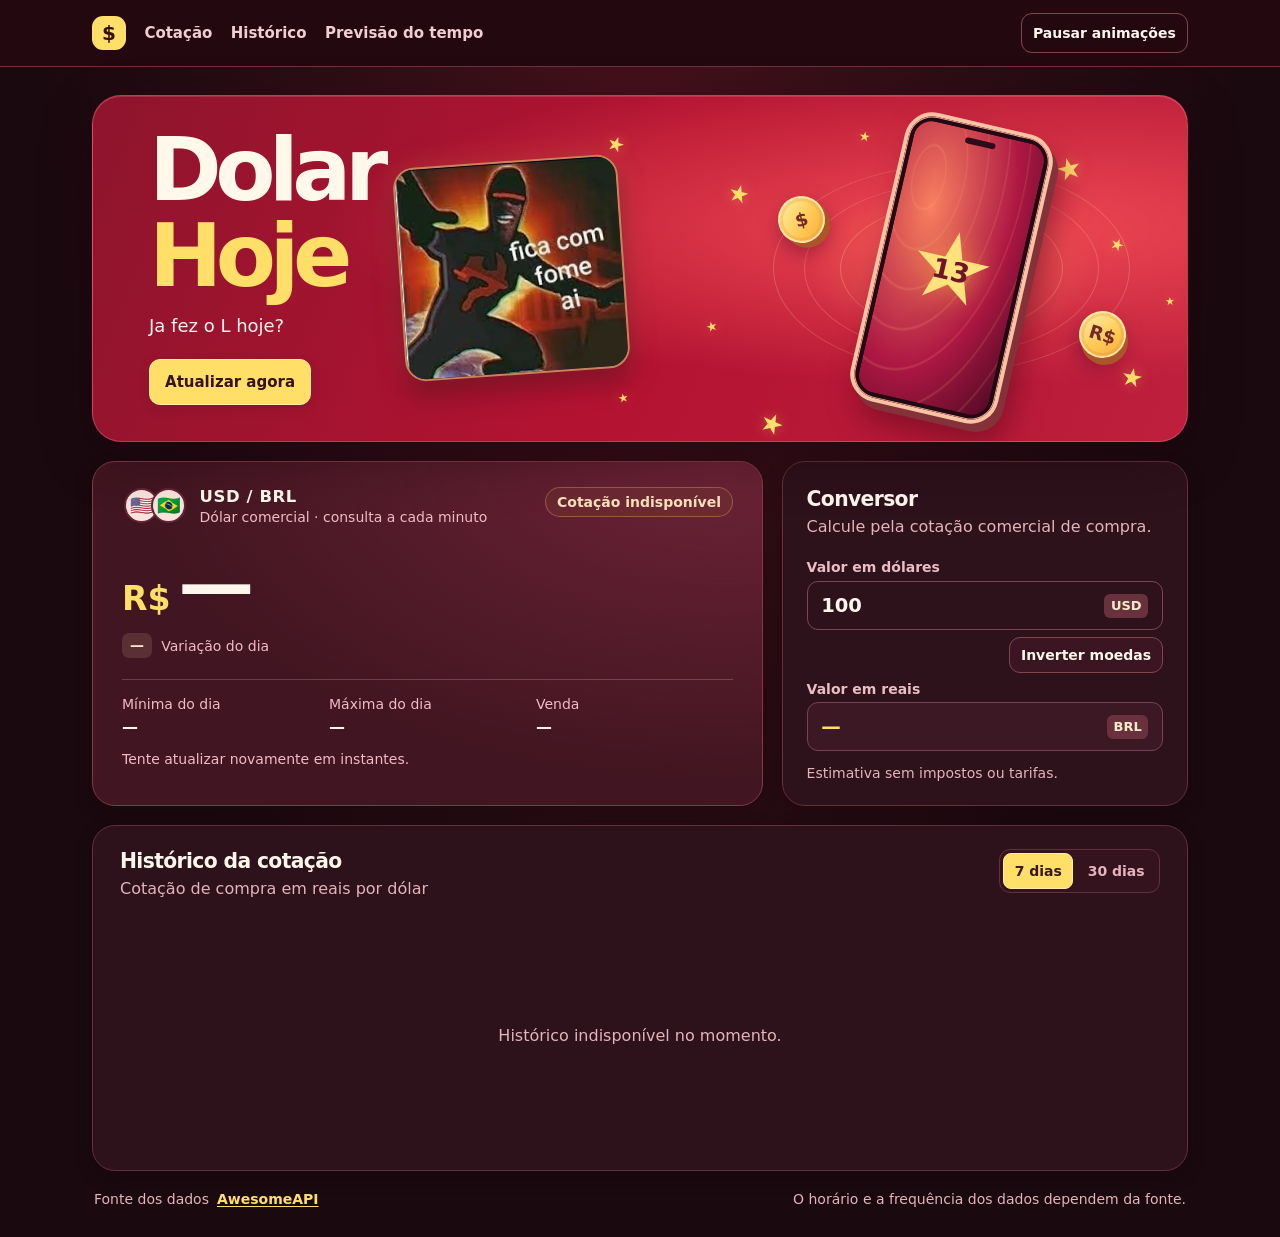
==== index.html @ 826885aa "Encaixa a figurinha no banner da página inicial" ====
<!doctype html>
<html lang="pt-BR">
<head>
  <meta charset="utf-8">
  <meta name="viewport" content="width=device-width, initial-scale=1">
  <meta name="description" content="Acompanhe o dólar comercial em reais, consulte o histórico e converta valores entre USD e BRL.">
  <meta name="theme-color" content="#240810">
  <title>Dolar até o Iphone vir | Cotação USD/BRL</title>
  <link rel="icon" href="./icone.png" type="image/png">
  <link rel="stylesheet" href="./estilo.css?v=foto-banner">
  <style>
    .estrela-celular {
      display: inline-grid;
      place-items: center;
      font-size: clamp(3rem, 7.5vw, 6rem);
      line-height: 1;
      font-weight: 900;
    }
    .estrela-celular::before,
    .estrela-celular strong {
      grid-area: 1 / 1;
    }
    .estrela-celular::before {
      content: "★";
      color: #ffe27b;
      text-shadow: 0 0 30px #ffc63a78;
    }
    .estrela-celular strong {
      font-size: .28em;
      font-weight: inherit;
      color: #711429;
      transform: translateY(.12em);
    }
    @media (max-width: 490px) {
      .estrela-celular { font-size: 2.45rem; }
    }
  </style>
  <script src="./cotacao.js" type="module"></script>
</head>
<body>
  <header class="topo">
    <div class="limite topo-interno">
      <nav class="navegacao" aria-label="Seções do site">
        <a class="marca" href="#inicio" aria-label="Dolar até o Iphone vir, início"><span class="marca-icone" aria-hidden="true">$</span></a>
        <a href="#cotacao">Cotação</a>
        <a href="#historico">Histórico</a>
        <a href="./tempo/">Previsão do tempo</a>
      </nav>
      <button class="botao animacoes" id="animacoes" type="button">Pausar animações</button>
    </div>
  </header>

  <main class="limite" id="inicio">
    <section class="apresentacao" aria-labelledby="titulo-site">
      <div class="estrelas" aria-hidden="true">
        <span style="--x:47%;--y:11%;--s:20px;--a:19deg;--t:.3s">★</span>
        <span style="--x:48%;--y:86%;--s:12px;--a:-11deg;--t:1.2s">★</span>
        <span style="--x:58%;--y:25%;--s:24px;--a:14deg;--t:.8s">★</span>
        <span style="--x:56%;--y:65%;--s:13px;--a:-17deg;--t:.4s">★</span>
        <span style="--x:61%;--y:91%;--s:27px;--a:24deg;--t:1.4s">★</span>
        <span style="--x:70%;--y:10%;--s:13px;--a:9deg;--t:.7s">★</span>
        <span style="--x:73%;--y:81%;--s:17px;--a:-9deg;--t:1s">★</span>
        <span style="--x:82%;--y:78%;--s:11px;--a:21deg;--t:.1s">★</span>
        <span style="--x:88%;--y:17%;--s:29px;--a:-14deg;--t:.5s">★</span>
        <span style="--x:93%;--y:41%;--s:16px;--a:25deg;--t:1.1s">★</span>
        <span style="--x:94%;--y:78%;--s:25px;--a:11deg;--t:.1s">★</span>
        <span style="--x:98%;--y:58%;--s:11px;--a:-3deg;--t:.9s">★</span>
      </div>
      <div class="apresentacao-texto">
        <h1 id="titulo-site">Dolar <span>Hoje</span></h1>
        <p>Ja fez o L hoje?</p>
        <button class="botao atualizar" id="atualizar" type="button"><span id="atualizar-texto">Atualizar agora</span></button>
      </div>
      <figure class="apresentacao-foto">
        <img src="./foto-banner.jpg" width="221" height="228" alt="Figurinha com a frase ‘fica com fome ai’." decoding="async">
      </figure>
      <div class="arte" aria-hidden="true">
        <div class="orbita"></div>
        <div class="celular">
          <div class="tela">
            <div class="estrela-celular"><strong>13</strong></div>
          </div>
        </div>
        <div class="moeda moeda-usd">$</div>
        <div class="moeda moeda-brl">R$</div>
      </div>
    </section>

    <div class="painel">
      <section id="cotacao" class="cotacao cartao" aria-labelledby="cotacao-titulo">
        <div class="cotacao-topo">
          <div class="par">
            <div class="bandeiras" aria-hidden="true"><span>🇺🇸</span><span>🇧🇷</span></div>
            <div>
              <h2 id="cotacao-titulo">USD / BRL</h2>
              <p>Dólar comercial · consulta a cada minuto</p>
            </div>
          </div>
          <span id="estado" class="estado" data-tipo="espera" role="status">Consultando</span>
        </div>
        <div class="cotacao-valor">
          <p class="valor-principal"><span class="moeda-principal">R$</span> <strong id="preco">—</strong></p>
          <p class="movimento"><span class="variacao" id="variacao">—</span><span>Variação do dia</span></p>
        </div>
        <div class="cotacao-rodape">
          <dl class="metricas">
            <div><dt>Mínima do dia</dt><dd id="minima">—</dd></div>
            <div><dt>Máxima do dia</dt><dd id="maxima">—</dd></div>
            <div><dt>Venda</dt><dd id="venda">—</dd></div>
          </dl>
          <p id="horario" class="horario">Aguardando o horário da cotação</p>
        </div>
      </section>

      <section class="conversor cartao" aria-labelledby="conversor-titulo">
        <h2 id="conversor-titulo">Conversor</h2>
        <p class="subtitulo">Calcule pela cotação comercial de compra.</p>
        <div class="campos">
          <div>
            <label for="quantia">Valor em <span id="de-nome">dólares</span></label>
            <div class="campo">
              <input id="quantia" type="text" inputmode="decimal" value="100" maxlength="18" autocomplete="off" aria-describedby="conversor-nota">
              <span class="codigo" aria-hidden="true" id="de-codigo">USD</span>
            </div>
          </div>
          <button type="button" id="inverter" class="botao inverter">Inverter moedas</button>
          <div>
            <label for="convertido">Valor em <span id="para-nome">reais</span></label>
            <div class="campo resultado">
              <output id="convertido" for="quantia">—</output>
              <span class="codigo" aria-hidden="true" id="para-codigo">BRL</span>
            </div>
          </div>
        </div>
        <p class="nota" id="conversor-nota">Estimativa sem impostos ou tarifas.</p>
      </section>
    </div>

    <section id="historico" class="historico cartao" aria-labelledby="historico-titulo">
      <div class="historico-topo">
        <div>
          <h2 id="historico-titulo">Histórico da cotação</h2>
          <p class="subtitulo">Cotação de compra em reais por dólar</p>
        </div>
        <div class="periodos" role="group" aria-label="Período do histórico">
          <button id="periodo-7" type="button" aria-pressed="true">7 dias</button>
          <button id="periodo-30" type="button" aria-pressed="false">30 dias</button>
        </div>
      </div>
      <div id="grafico-area" class="grafico-area">
        <canvas id="grafico" hidden role="img" aria-label="Histórico da cotação de compra"></canvas>
        <p id="grafico-estado" class="grafico-estado" role="status">Carregando histórico…</p>
        <div id="grafico-detalhe" class="grafico-detalhe" aria-hidden="true" hidden>
          <span id="detalhe-data"></span>
          <strong id="detalhe-valor"></strong>
        </div>
      </div>
      <details id="registros" class="registros" hidden>
        <summary>Ver valores por data</summary>
        <table>
          <thead><tr><th scope="col">Data</th><th scope="col">Compra</th></tr></thead>
          <tbody id="registros-lista"></tbody>
        </table>
      </details>
    </section>

    <footer class="rodape">
      <p>Fonte dos dados <a href="https://docs.awesomeapi.com.br/api-de-moedas" target="_blank" rel="noopener noreferrer">AwesomeAPI</a></p>
      <p>O horário e a frequência dos dados dependem da fonte.</p>
    </footer>
  </main>
</body>
</html>
---- estilo.css ----
:root {
  color-scheme: dark;
  --fundo: #1a090f;
  --texto: #fff7ee;
  --muted: #e4b3bd;
  --linha: #63303b;
  --painel: #2d111b;
  --amarelo: #ffdf68;
  --dourado: #ffbf40;
  --raio: 23px;
  font-family: "Trebuchet MS", "Segoe UI", system-ui, sans-serif;
  font-synthesis: none;
}

* { box-sizing: border-box; }
[hidden] { display: none !important; }
body { margin: 0; background: radial-gradient(ellipse at 50% 0%, #45111c 0%, transparent 66%), var(--fundo); color: var(--texto); }
button, input { font: inherit; }
button { cursor: pointer; }
:focus-visible { outline: 3px solid var(--amarelo); outline-offset: 4px; }
p, h1, h2, dl, dd { margin: 0; }
a { color: inherit; }

.limite { width: min(100% - 3.5rem, 1096px); margin-inline: auto; }
.topo { background: #240810; border-bottom: 1px solid #713041; }
.topo-interno { min-height: 66px; display: flex; align-items: center; justify-content: space-between; gap: .8rem; }
.navegacao { display: flex; align-items: center; gap: 1.15rem; }
.navegacao a { text-decoration: none; color: #f1ccd2; font-size: .9375rem; font-weight: 700; }
.navegacao a:hover { color: var(--amarelo); }
.marca { display: grid; place-items: center; }
.marca-icone { display: grid; place-items: center; color: #351016; background: var(--amarelo); border-radius: 11px; width: 34px; height: 34px; font-size: 1.25rem; font-weight: 900; }
.botao { border: 1px solid #814552; color: var(--texto); background: #3b1622; border-radius: 11px; transition: background-color .18s, border-color .18s; }
.botao:hover { background: #572130; border-color: #b65f70; }
.animacoes { min-height: 40px; padding: .35rem .7rem; font-size: .875rem; font-weight: 700; background: transparent; }
@media (prefers-reduced-motion: reduce) { .animacoes { display: none; } }

main { padding-block: 28px 27px; }
.apresentacao { position: relative; isolation: isolate; overflow: hidden; min-height: 310px; display: grid; grid-template-columns: minmax(0, 28fr) minmax(0, 29fr) minmax(0, 43fr); align-items: center; border-radius: 29px; border: 1px solid #ff748666; background: radial-gradient(ellipse at 82% 38%, #f04953 0%, transparent 52%), linear-gradient(111deg, #8e142d 0%, #b31331 49%, #bd1f3d 100%); box-shadow: 0 17px 50px #18030c62, inset 0 1px 0 #ffffff20; margin-bottom: 19px; }
.apresentacao-texto { z-index: 2; padding: 32px 0 36px clamp(23px, 4.4vw, 56px); }
.apresentacao h1 { font-size: clamp(2.55rem, 6.85vw, 5.7rem); font-weight: 900; line-height: .98; letter-spacing: -.075em; color: #fff8eb; text-wrap: balance; }
.apresentacao h1 span { display: block; color: var(--amarelo); }
.apresentacao p { margin: .85rem 0 1.25rem; color: #fff4ef; line-height: 1.4; font-size: clamp(1rem, 1.6vw, 1.125rem); }
.apresentacao-foto {
  position: relative;
  z-index: 2;
  width: min(90%, 225px);
  aspect-ratio: 1.05;
  margin: 0;
  overflow: hidden;
  border: 2px solid #ffcc809e;
  border-radius: 21px;
  background: #651226;
  box-shadow: 0 15px 25px #54071c85, 0 0 28px #ffb45e29;
  transform: rotate(-4deg);
}
.apresentacao-foto img { display: block; width: 100%; height: 100%; object-fit: cover; object-position: center 18%; }
.atualizar { min-height: 46px; min-width: 158px; padding: .57rem .94rem; display: inline-flex; align-items: center; justify-content: center; font-size: .9375rem; font-weight: 800; color: #37111b; background: var(--amarelo); border-color: #ffed9c; box-shadow: 0 4px 10px #75122760; }
.atualizar:hover { color: #37111b; background: #fff0a3; border-color: #fff0a3; }
.atualizar:focus-visible { outline-color: #fff; }
.atualizar[aria-disabled="true"] { cursor: progress; }

.estrelas { position: absolute; inset: 0; z-index: 1; pointer-events: none; }
.estrelas span { position: absolute; top: var(--y); left: var(--x); color: var(--amarelo); font-size: var(--s); line-height: 1; text-shadow: 0 0 14px #ffe37256; transform: rotate(var(--a)); animation: cintilar 2.7s var(--t) ease-in-out infinite; }
.arte { position: relative; z-index: 1; min-height: 245px; align-self: stretch; display: grid; place-items: center; pointer-events: none; }
.orbita { position: absolute; width: min(79%, 295px); aspect-ratio: 1; border-radius: 50%; background: radial-gradient(circle, #ff9c6745 0%, #ff986420 50%, transparent 70%); border: 1px solid #ffb98c48; transform: scaleY(.58) rotate(-23deg); }
.orbita::before, .orbita::after { content: ""; position: absolute; inset: 12%; border: 1px solid #ffd49a49; border-radius: 50%; }
.orbita::after { inset: -11%; border-color: #ffd49a40; }
.celular { position: relative; width: clamp(99px, 13vw, 151px); aspect-ratio: .51; border: 4px solid #fac3a3; padding: 5px; border-radius: 28px; background: #230913; box-shadow: inset 0 0 0 1px #fca08c, 7px 7px 0 #853139, 13px 19px 30px #63061f95; transform: rotate(13deg); animation: flutuar 4.5s ease-in-out infinite; }
.tela { height: 100%; display: grid; place-items: center; position: relative; overflow: hidden; border-radius: 18px; background: repeating-radial-gradient(ellipse at 18% 20%, transparent 0 15px, #ffb67936 16px, transparent 17px 20px), radial-gradient(ellipse at 25% 30%, #f88060, #ad1743 59%, #510a25); }
.tela::before { content: ""; position: absolute; inset: 8px 38% auto; height: 6px; border-radius: 5px; background: #2e0b19; }
.moeda { position: absolute; display: grid; place-items: center; width: 47px; aspect-ratio: 1; border-radius: 50%; background: linear-gradient(135deg, #fff0a7, #ffc853 60%, #f6a83c); border: 2px solid #ffe7a2; box-shadow: inset 0 0 0 3px #dc8d303e, 4px 6px 0 #ab5528, 0 10px 19px #750e3499; color: #762829; font-size: 1.15rem; font-weight: 900; }
.moeda-usd { left: 13%; top: 29%; transform: rotate(-15deg); }
.moeda-brl { right: 13%; bottom: 24%; transform: rotate(17deg); }

@keyframes cintilar {
  0%, 100% { transform: rotate(var(--a)) scale(.83); opacity: .72; }
  50% { transform: rotate(calc(var(--a) + 14deg)) scale(1.16); opacity: 1; }
}
@keyframes flutuar {
  0%, 100% { transform: translateY(3px) rotate(13deg); }
  50% { transform: translateY(-6px) rotate(11deg); }
}
@keyframes atualizar-valor {
  from { color: var(--amarelo); transform: translateY(2px); }
  to { color: inherit; transform: translateY(0); }
}
[data-pausado] .estrelas span, [data-pausado] .celular { animation-play-state: paused; }
@media (prefers-reduced-motion: reduce) {
  .estrelas span, .celular { animation: none; }
  .botao { transition: none; }
}

.painel { display: grid; grid-template-columns: minmax(0, 1.65fr) minmax(0, 1fr); gap: 19px; }
.cartao { border-radius: var(--raio); background: var(--painel); border: 1px solid var(--linha); box-shadow: 0 6px 17px #12040940; min-width: 0; }
.cotacao { background: radial-gradient(ellipse at 94% 0%, #6d2337 0%, transparent 66%), #411521; color: var(--texto); border-color: #823a4b; padding: 25px 29px 21px; }
.cotacao-topo { display: flex; justify-content: space-between; gap: .65rem; align-items: start; }
.par { display: flex; align-items: center; gap: .85rem; }
.par h2 { font-size: 1.03rem; font-weight: 750; letter-spacing: .035em; }
.par p { margin-top: .2rem; color: #f0bbc5; font-size: .875rem; }
.bandeiras { display: flex; align-items: center; padding-left: 2px; }
.bandeiras span { width: 35px; height: 35px; display: grid; place-items: center; border: 2px solid #632436; background: #fbe3dd; border-radius: 50%; font-size: 1.18rem; line-height: 1; }
.bandeiras span + span { margin-left: -8px; }
.estado { font-size: .875rem; font-weight: 650; padding: .39rem .66rem; border: 1px solid #ffffff22; background: #ffe1ba1b; border-radius: 999px; color: #ffead2; text-align: center; }
.estado[data-tipo="recente"] { background: #21675855; color: #b0f5da; border-color: #52cba566; }
.estado[data-tipo="erro"] { background: #874a353c; color: #ffe2bd; border-color: #e6a25e66; }

.cotacao-valor { padding-block: 19px 21px; }
.valor-principal strong.nova-cotacao { animation: atualizar-valor .65s ease-out; }
@media (prefers-reduced-motion: reduce) { .valor-principal strong.nova-cotacao { animation: none; } }
[data-pausado] .valor-principal strong.nova-cotacao { animation: none; }
.valor-principal { display: flex; gap: .48rem; align-items: baseline; font-variant-numeric: tabular-nums; white-space: nowrap; }
.moeda-principal { font-size: clamp(1.46rem, 3.3vw, 2.07rem); font-weight: 660; color: var(--amarelo); }
.valor-principal strong { font-size: clamp(3rem, 7vw, 4.75rem); font-weight: 760; line-height: 1.05; letter-spacing: -.068em; }
.movimento { display: flex; align-items: center; gap: .58rem; padding-top: .61rem; color: #f0bbc5; font-size: .875rem; }
.variacao { font-weight: 720; color: #ffead2; padding: .3rem .5rem; border-radius: 7px; line-height: 1.05; background: #ffe1ba22; font-variant-numeric: tabular-nums; }
.variacao[data-sinal="positivo"] { color: #abf5d8; background: #1f765c55; }
.variacao[data-sinal="negativo"] { color: #ffc4c9; background: #ac4d6655; }
.cotacao-rodape { border-top: 1px solid #ffe5d035; padding-top: 15px; }
.metricas { display: grid; grid-template-columns: 1fr 1fr 1fr; gap: .65rem; }
.metricas dt { font-size: .875rem; color: #f0bbc5; line-height: 1.3; }
.metricas dd { font-weight: 650; margin-top: .24rem; font-variant-numeric: tabular-nums; }
.horario { font-size: .875rem; color: #f0bbc5; margin-top: .9rem; line-height: 1.42; }

.conversor { padding: 25px 24px 21px; display: flex; flex-direction: column; }
.conversor h2, .historico h2 { font-size: 1.27rem; font-weight: 750; letter-spacing: -.031em; }
.subtitulo { margin-top: .32rem; color: var(--muted); line-height: 1.42; }
.campos { display: grid; gap: .45rem; margin-top: 21px; }
.campos label { display: block; color: #ebbdc5; font-size: .875rem; font-weight: 630; margin-bottom: .36rem; }
.campo { border-radius: 11px; border: 1px solid #7b4651; display: flex; align-items: center; min-height: 49px; padding-inline: .85rem; }
.campo:focus-within { outline: 2px solid var(--amarelo); outline-offset: 2px; }
.campo input { border: none; padding: .58rem 0; outline: none; color: var(--texto); background: transparent; }
.campo input, .campo output { flex: 1; min-width: 0; width: 100%; font-weight: 700; font-size: 1.22rem; line-height: 1.2; font-variant-numeric: tabular-nums; }
.campo output { overflow-wrap: anywhere; }
.campo .codigo { color: #ffedc9; background: #69313e; border-radius: 6px; font-size: .8125rem; padding: .27rem .42rem; font-weight: 740; margin-left: .4rem; }
.resultado { background: #3c1824; border-color: #794252; color: var(--amarelo); }
.inverter { display: grid; place-items: center; justify-self: end; min-height: 36px; padding-inline: .68rem; font-size: .875rem; font-weight: 650; }
.nota { font-size: .875rem; color: var(--muted); margin-top: auto; padding-top: 13px; line-height: 1.4; }

.historico { padding: 23px 27px 18px; margin-top: 19px; }
.historico-topo { display: flex; gap: 1rem; justify-content: space-between; align-items: start; flex-wrap: wrap; }
.periodos { display: inline-flex; gap: 3px; padding: 3px; border: 1px solid var(--linha); background: #35131e; border-radius: 11px; }
.periodos button { border: 1px solid transparent; border-radius: 8px; background: transparent; color: var(--muted); font-size: .875rem; font-weight: 650; min-height: 36px; padding: .3rem .65rem; white-space: nowrap; }
.periodos button:hover { color: var(--amarelo); }
.periodos button[aria-pressed="true"] { background: var(--amarelo); color: #3a1721; border-color: #ffeca7; }
.grafico-area { position: relative; height: clamp(185px, 24vw, 233px); margin-top: 18px; }
.grafico-area canvas { display: block; width: 100%; height: 100%; }
.grafico-estado { height: 100%; color: var(--muted); text-align: center; display: grid; place-items: center; }
.grafico-detalhe { position: absolute; pointer-events: none; display: grid; gap: .2rem; top: 0; padding: .45rem .6rem; border-radius: 8px; color: white; background: #190910; font-size: .875rem; white-space: nowrap; }
.registros { margin-top: 6px; color: var(--muted); font-size: .875rem; }
.registros summary { cursor: pointer; width: fit-content; padding-block: .35rem; }
.registros table { border-collapse: collapse; width: 100%; max-width: 24rem; margin-block: .5rem; }
.registros th, .registros td { text-align: left; padding: .46rem .6rem; border-bottom: 1px solid var(--linha); }

.rodape { display: flex; gap: .3rem 1.3rem; justify-content: space-between; flex-wrap: wrap; font-size: .875rem; line-height: 1.5; color: var(--muted); padding: 18px 2px 0; }
.rodape a { color: var(--amarelo); font-weight: 650; margin-left: .22rem; text-underline-offset: .15em; }

@media (max-width: 760px) {
  .limite { width: min(100% - 2rem, 1096px); }
  main { padding-top: 19px; }
  .painel { grid-template-columns: minmax(0, 1fr); gap: 14px; }
  .historico { margin-top: 14px; }
  .apresentacao { grid-template-columns: minmax(0, 1.3fr) minmax(100px, .7fr); min-height: 268px; }
  .apresentacao h1 { font-size: clamp(2.4rem, 8.45vw, 3.94rem); }
  .apresentacao-foto { grid-column: 1 / -1; grid-row: 2; justify-self: center; width: min(56%, 205px); margin-bottom: 24px; }
  .arte { grid-column: 2; grid-row: 1; min-height: 208px; }
  .celular { border-radius: 21px; padding: 4px; }
  .tela { border-radius: 13px; }
  .moeda { width: 35px; font-size: .94rem; }
  .moeda-usd { left: 3%; }
  .moeda-brl { right: 5%; }
}
@media (max-width: 490px) {
  .topo-interno { min-height: 57px; }
  .navegacao { gap: .72rem; }
  .navegacao a { font-size: .875rem; }
  .marca-icone { width: 30px; height: 30px; font-size: 1.1rem; }
  .animacoes { padding-inline: .42rem; font-size: .8125rem; }
  .apresentacao { grid-template-columns: minmax(0, 1fr); min-height: 249px; }
  .apresentacao-texto { padding: 23px 16px; }
  .apresentacao h1 { font-size: clamp(2.27rem, 9vw, 3rem); text-wrap: initial; }
  .apresentacao p { max-width: 13rem; }
  .arte { position: absolute; grid-column: auto; grid-row: auto; width: 30%; min-height: 0; height: clamp(160px, 45vw, 206px); right: 2.5%; top: 1rem; }
  .celular { width: clamp(66px, 17vw, 91px); border-radius: 17px; border-width: 3px; padding: 3px; }
  .tela { border-radius: 10px; }
  .moeda { width: 27px; font-size: .77rem; }
  .moeda-usd { left: -4%; top: 21%; }
  .moeda-brl { right: 0; bottom: 13%; }
  .estrelas span:nth-child(-n+3) { display: none; }
  .cotacao, .conversor, .historico { padding-inline: 15px; }
  .estado { padding-inline: .45rem; }
  .par { gap: .45rem; }
  .bandeiras span { width: 29px; height: 29px; font-size: 1rem; }
}
@media (max-width: 350px) {
  .apresentacao p { max-width: 10.5rem; }
  .moeda-usd { left: -9%; }
  .bandeiras { display: none; }
}

@media (max-width: 625px) {
  .topo-interno { flex-wrap: wrap; padding-block: .5rem; }
  .navegacao { flex-wrap: wrap; gap: .35rem .7rem; }
}
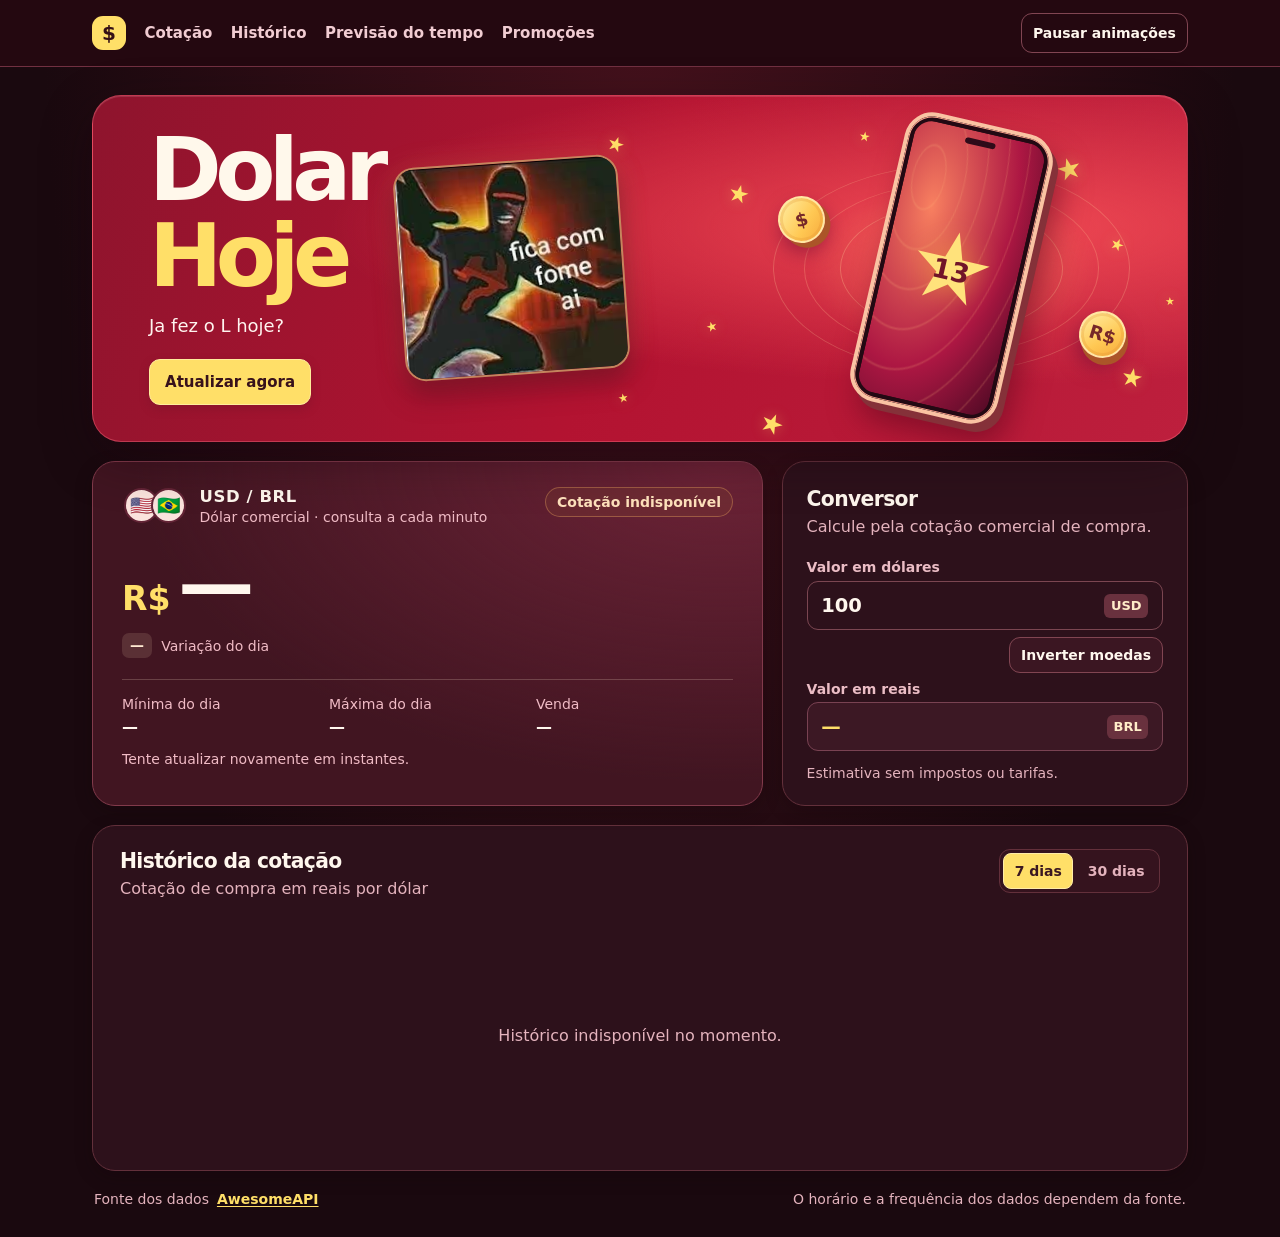
==== commit 546dd89f: "Adiciona vitrine de promoções e catálogos pesquisáveis" ====
--- a/index.html
+++ b/index.html
@@ -7,7 +7,7 @@
   <meta name="theme-color" content="#240810">
   <title>Dolar até o Iphone vir | Cotação USD/BRL</title>
   <link rel="icon" href="./icone.png" type="image/png">
-  <link rel="stylesheet" href="./estilo.css?v=foto-banner">
+  <link rel="stylesheet" href="./estilo.css?v=foto-animada">
   <style>
     .estrela-celular {
       display: inline-grid;
@@ -45,6 +45,7 @@
         <a href="#cotacao">Cotação</a>
         <a href="#historico">Histórico</a>
         <a href="./tempo/">Previsão do tempo</a>
+        <a href="./promocoes/">Promoções</a>
       </nav>
       <button class="botao animacoes" id="animacoes" type="button">Pausar animações</button>
     </div>
--- a/estilo.css
+++ b/estilo.css
@@ -41,6 +41,7 @@
 .apresentacao h1 span { display: block; color: var(--amarelo); }
 .apresentacao p { margin: .85rem 0 1.25rem; color: #fff4ef; line-height: 1.4; font-size: clamp(1rem, 1.6vw, 1.125rem); }
 .apresentacao-foto {
+  --inclinacao: -4deg;
   position: relative;
   z-index: 2;
   width: min(90%, 225px);
@@ -51,7 +52,6 @@
   border-radius: 21px;
   background: #651226;
   box-shadow: 0 15px 25px #54071c85, 0 0 28px #ffb45e29;
-  transform: rotate(-4deg);
 }
 .apresentacao-foto img { display: block; width: 100%; height: 100%; object-fit: cover; object-position: center 18%; }
 .atualizar { min-height: 46px; min-width: 158px; padding: .57rem .94rem; display: inline-flex; align-items: center; justify-content: center; font-size: .9375rem; font-weight: 800; color: #37111b; background: var(--amarelo); border-color: #ffed9c; box-shadow: 0 4px 10px #75122760; }
@@ -65,7 +65,8 @@
 .orbita { position: absolute; width: min(79%, 295px); aspect-ratio: 1; border-radius: 50%; background: radial-gradient(circle, #ff9c6745 0%, #ff986420 50%, transparent 70%); border: 1px solid #ffb98c48; transform: scaleY(.58) rotate(-23deg); }
 .orbita::before, .orbita::after { content: ""; position: absolute; inset: 12%; border: 1px solid #ffd49a49; border-radius: 50%; }
 .orbita::after { inset: -11%; border-color: #ffd49a40; }
-.celular { position: relative; width: clamp(99px, 13vw, 151px); aspect-ratio: .51; border: 4px solid #fac3a3; padding: 5px; border-radius: 28px; background: #230913; box-shadow: inset 0 0 0 1px #fca08c, 7px 7px 0 #853139, 13px 19px 30px #63061f95; transform: rotate(13deg); animation: flutuar 4.5s ease-in-out infinite; }
+.celular { --inclinacao: 13deg; position: relative; width: clamp(99px, 13vw, 151px); aspect-ratio: .51; border: 4px solid #fac3a3; padding: 5px; border-radius: 28px; background: #230913; box-shadow: inset 0 0 0 1px #fca08c, 7px 7px 0 #853139, 13px 19px 30px #63061f95; }
+.apresentacao-foto, .celular { transform: rotate(var(--inclinacao)); animation: flutuar 4.5s ease-in-out infinite; }
 .tela { height: 100%; display: grid; place-items: center; position: relative; overflow: hidden; border-radius: 18px; background: repeating-radial-gradient(ellipse at 18% 20%, transparent 0 15px, #ffb67936 16px, transparent 17px 20px), radial-gradient(ellipse at 25% 30%, #f88060, #ad1743 59%, #510a25); }
 .tela::before { content: ""; position: absolute; inset: 8px 38% auto; height: 6px; border-radius: 5px; background: #2e0b19; }
 .moeda { position: absolute; display: grid; place-items: center; width: 47px; aspect-ratio: 1; border-radius: 50%; background: linear-gradient(135deg, #fff0a7, #ffc853 60%, #f6a83c); border: 2px solid #ffe7a2; box-shadow: inset 0 0 0 3px #dc8d303e, 4px 6px 0 #ab5528, 0 10px 19px #750e3499; color: #762829; font-size: 1.15rem; font-weight: 900; }
@@ -77,16 +78,16 @@
   50% { transform: rotate(calc(var(--a) + 14deg)) scale(1.16); opacity: 1; }
 }
 @keyframes flutuar {
-  0%, 100% { transform: translateY(3px) rotate(13deg); }
-  50% { transform: translateY(-6px) rotate(11deg); }
+  0%, 100% { transform: translateY(3px) rotate(var(--inclinacao)); }
+  50% { transform: translateY(-6px) rotate(calc(var(--inclinacao) - 2deg)); }
 }
 @keyframes atualizar-valor {
   from { color: var(--amarelo); transform: translateY(2px); }
   to { color: inherit; transform: translateY(0); }
 }
-[data-pausado] .estrelas span, [data-pausado] .celular { animation-play-state: paused; }
+[data-pausado] :is(.estrelas span, .apresentacao-foto, .celular) { animation-play-state: paused; }
 @media (prefers-reduced-motion: reduce) {
-  .estrelas span, .celular { animation: none; }
+  .estrelas span, .apresentacao-foto, .celular { animation: none; }
   .botao { transition: none; }
 }
 
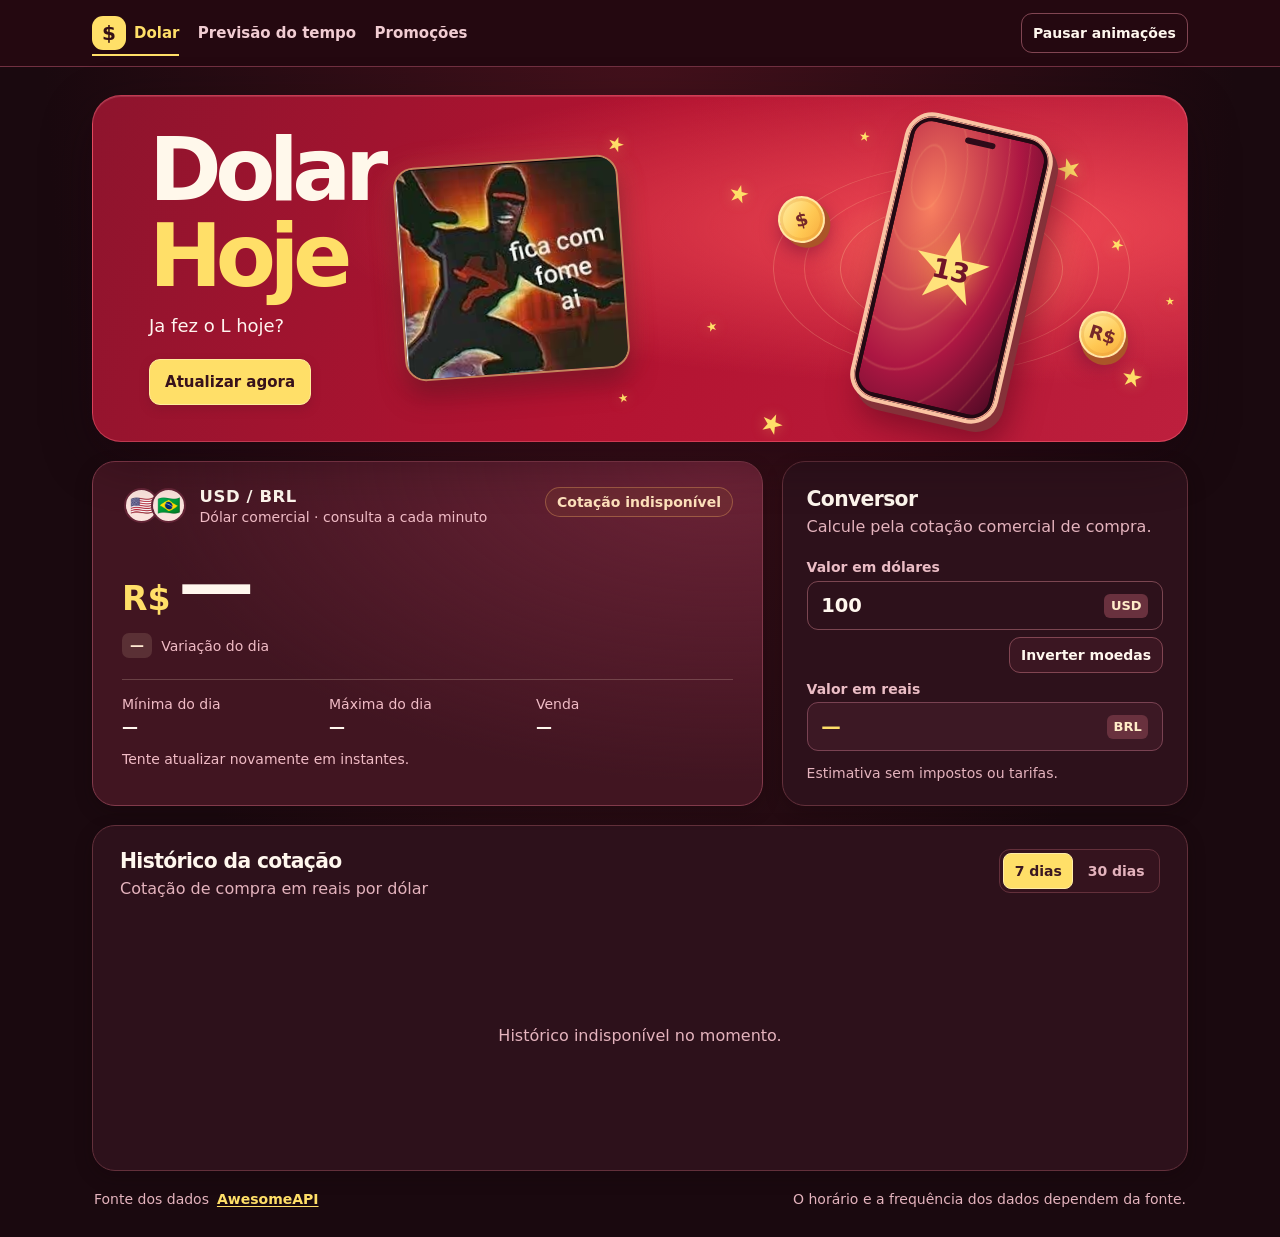
==== commit e4f835cd: "Padroniza o menu principal do site" ====
--- a/index.html
+++ b/index.html
@@ -7,7 +7,7 @@
   <meta name="theme-color" content="#240810">
   <title>Dolar até o Iphone vir | Cotação USD/BRL</title>
   <link rel="icon" href="./icone.png" type="image/png">
-  <link rel="stylesheet" href="./estilo.css?v=foto-animada">
+  <link rel="stylesheet" href="./estilo.css?v=menu">
   <style>
     .estrela-celular {
       display: inline-grid;
@@ -41,9 +41,7 @@
   <header class="topo">
     <div class="limite topo-interno">
       <nav class="navegacao" aria-label="Seções do site">
-        <a class="marca" href="#inicio" aria-label="Dolar até o Iphone vir, início"><span class="marca-icone" aria-hidden="true">$</span></a>
-        <a href="#cotacao">Cotação</a>
-        <a href="#historico">Histórico</a>
+        <a class="link-dolar" href="./" aria-current="page"><span class="marca-icone" aria-hidden="true">$</span>Dolar</a>
         <a href="./tempo/">Previsão do tempo</a>
         <a href="./promocoes/">Promoções</a>
       </nav>
--- a/estilo.css
+++ b/estilo.css
@@ -25,9 +25,10 @@
 .topo { background: #240810; border-bottom: 1px solid #713041; }
 .topo-interno { min-height: 66px; display: flex; align-items: center; justify-content: space-between; gap: .8rem; }
 .navegacao { display: flex; align-items: center; gap: 1.15rem; }
-.navegacao a { text-decoration: none; color: #f1ccd2; font-size: .9375rem; font-weight: 700; }
-.navegacao a:hover { color: var(--amarelo); }
-.marca { display: grid; place-items: center; }
+.navegacao a { padding-block: .4rem; text-decoration: none; color: #f1ccd2; font-size: .9375rem; font-weight: 700; }
+.navegacao a:hover, .navegacao [aria-current="page"] { color: var(--amarelo); }
+.navegacao [aria-current="page"] { box-shadow: inset 0 -2px var(--amarelo); }
+.navegacao .link-dolar { display: inline-flex; align-items: center; gap: .5rem; }
 .marca-icone { display: grid; place-items: center; color: #351016; background: var(--amarelo); border-radius: 11px; width: 34px; height: 34px; font-size: 1.25rem; font-weight: 900; }
 .botao { border: 1px solid #814552; color: var(--texto); background: #3b1622; border-radius: 11px; transition: background-color .18s, border-color .18s; }
 .botao:hover { background: #572130; border-color: #b65f70; }
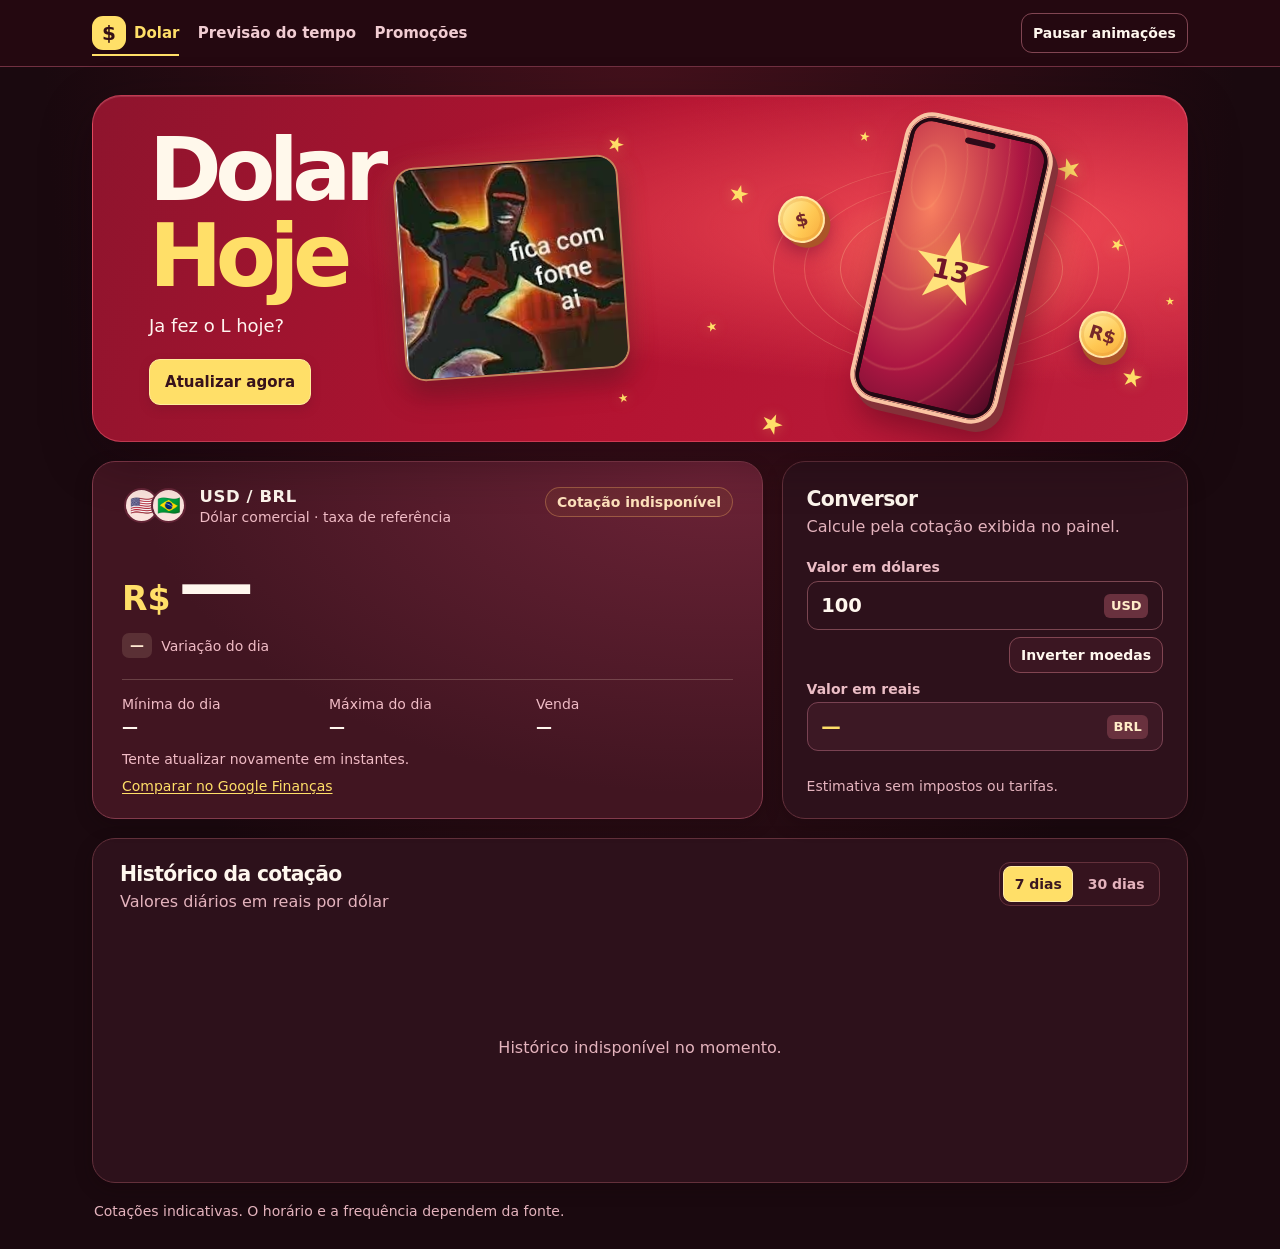
==== commit 22fed18c: "Atualiza cotação do dólar em tempo real" ====
--- a/index.html
+++ b/index.html
@@ -7,7 +7,7 @@
   <meta name="theme-color" content="#240810">
   <title>Dolar até o Iphone vir | Cotação USD/BRL</title>
   <link rel="icon" href="./icone.png" type="image/png">
-  <link rel="stylesheet" href="./estilo.css?v=menu">
+  <link rel="stylesheet" href="./estilo.css?v=cotacao">
   <style>
     .estrela-celular {
       display: inline-grid;
@@ -35,7 +35,8 @@
       .estrela-celular { font-size: 2.45rem; }
     }
   </style>
-  <script src="./cotacao.js" type="module"></script>
+  <script src="./vendor/signalr/signalr-8.0.29.min.js" defer></script>
+  <script src="./cotacao.js?v=biquote" type="module"></script>
 </head>
 <body>
   <header class="topo">
@@ -92,7 +93,7 @@
             <div class="bandeiras" aria-hidden="true"><span>🇺🇸</span><span>🇧🇷</span></div>
             <div>
               <h2 id="cotacao-titulo">USD / BRL</h2>
-              <p>Dólar comercial · consulta a cada minuto</p>
+              <p id="tipo-cotacao">Dólar comercial · taxa de referência</p>
             </div>
           </div>
           <span id="estado" class="estado" data-tipo="espera" role="status">Consultando</span>
@@ -108,12 +109,16 @@
             <div><dt>Venda</dt><dd id="venda">—</dd></div>
           </dl>
           <p id="horario" class="horario">Aguardando o horário da cotação</p>
+          <p class="fontes-cotacao">
+            <span id="info-fonte-cotacao" hidden>Fonte <a id="fonte-cotacao" target="_blank" rel="noopener noreferrer"></a></span>
+            <a href="https://www.google.com/finance/quote/USD-BRL?hl=pt-BR" target="_blank" rel="noopener noreferrer">Comparar no Google Finanças</a>
+          </p>
         </div>
       </section>
 
       <section class="conversor cartao" aria-labelledby="conversor-titulo">
         <h2 id="conversor-titulo">Conversor</h2>
-        <p class="subtitulo">Calcule pela cotação comercial de compra.</p>
+        <p class="subtitulo">Calcule pela cotação exibida no painel.</p>
         <div class="campos">
           <div>
             <label for="quantia">Valor em <span id="de-nome">dólares</span></label>
@@ -139,7 +144,7 @@
       <div class="historico-topo">
         <div>
           <h2 id="historico-titulo">Histórico da cotação</h2>
-          <p class="subtitulo">Cotação de compra em reais por dólar</p>
+          <p id="historico-subtitulo" class="subtitulo">Valores diários em reais por dólar</p>
         </div>
         <div class="periodos" role="group" aria-label="Período do histórico">
           <button id="periodo-7" type="button" aria-pressed="true">7 dias</button>
@@ -147,7 +152,7 @@
         </div>
       </div>
       <div id="grafico-area" class="grafico-area">
-        <canvas id="grafico" hidden role="img" aria-label="Histórico da cotação de compra"></canvas>
+        <canvas id="grafico" hidden role="img" aria-label="Histórico da cotação do dólar"></canvas>
         <p id="grafico-estado" class="grafico-estado" role="status">Carregando histórico…</p>
         <div id="grafico-detalhe" class="grafico-detalhe" aria-hidden="true" hidden>
           <span id="detalhe-data"></span>
@@ -157,15 +162,14 @@
       <details id="registros" class="registros" hidden>
         <summary>Ver valores por data</summary>
         <table>
-          <thead><tr><th scope="col">Data</th><th scope="col">Compra</th></tr></thead>
+          <thead><tr><th scope="col">Data</th><th id="historico-valor" scope="col">Cotação</th></tr></thead>
           <tbody id="registros-lista"></tbody>
         </table>
       </details>
     </section>
 
     <footer class="rodape">
-      <p>Fonte dos dados <a href="https://docs.awesomeapi.com.br/api-de-moedas" target="_blank" rel="noopener noreferrer">AwesomeAPI</a></p>
-      <p>O horário e a frequência dos dados dependem da fonte.</p>
+      <p>Cotações indicativas. O horário e a frequência dependem da fonte.</p>
     </footer>
   </main>
 </body>
--- a/estilo.css
+++ b/estilo.css
@@ -122,6 +122,8 @@
 .metricas dt { font-size: .875rem; color: #f0bbc5; line-height: 1.3; }
 .metricas dd { font-weight: 650; margin-top: .24rem; font-variant-numeric: tabular-nums; }
 .horario { font-size: .875rem; color: #f0bbc5; margin-top: .9rem; line-height: 1.42; }
+.fontes-cotacao { display: flex; flex-wrap: wrap; gap: .25rem 1rem; margin-top: .35rem; color: #f0bbc5; font-size: .875rem; line-height: 1.5; }
+.fontes-cotacao a { color: var(--amarelo); text-underline-offset: .16em; }
 
 .conversor { padding: 25px 24px 21px; display: flex; flex-direction: column; }
 .conversor h2, .historico h2 { font-size: 1.27rem; font-weight: 750; letter-spacing: -.031em; }
@@ -154,7 +156,6 @@
 .registros th, .registros td { text-align: left; padding: .46rem .6rem; border-bottom: 1px solid var(--linha); }
 
 .rodape { display: flex; gap: .3rem 1.3rem; justify-content: space-between; flex-wrap: wrap; font-size: .875rem; line-height: 1.5; color: var(--muted); padding: 18px 2px 0; }
-.rodape a { color: var(--amarelo); font-weight: 650; margin-left: .22rem; text-underline-offset: .15em; }
 
 @media (max-width: 760px) {
   .limite { width: min(100% - 2rem, 1096px); }
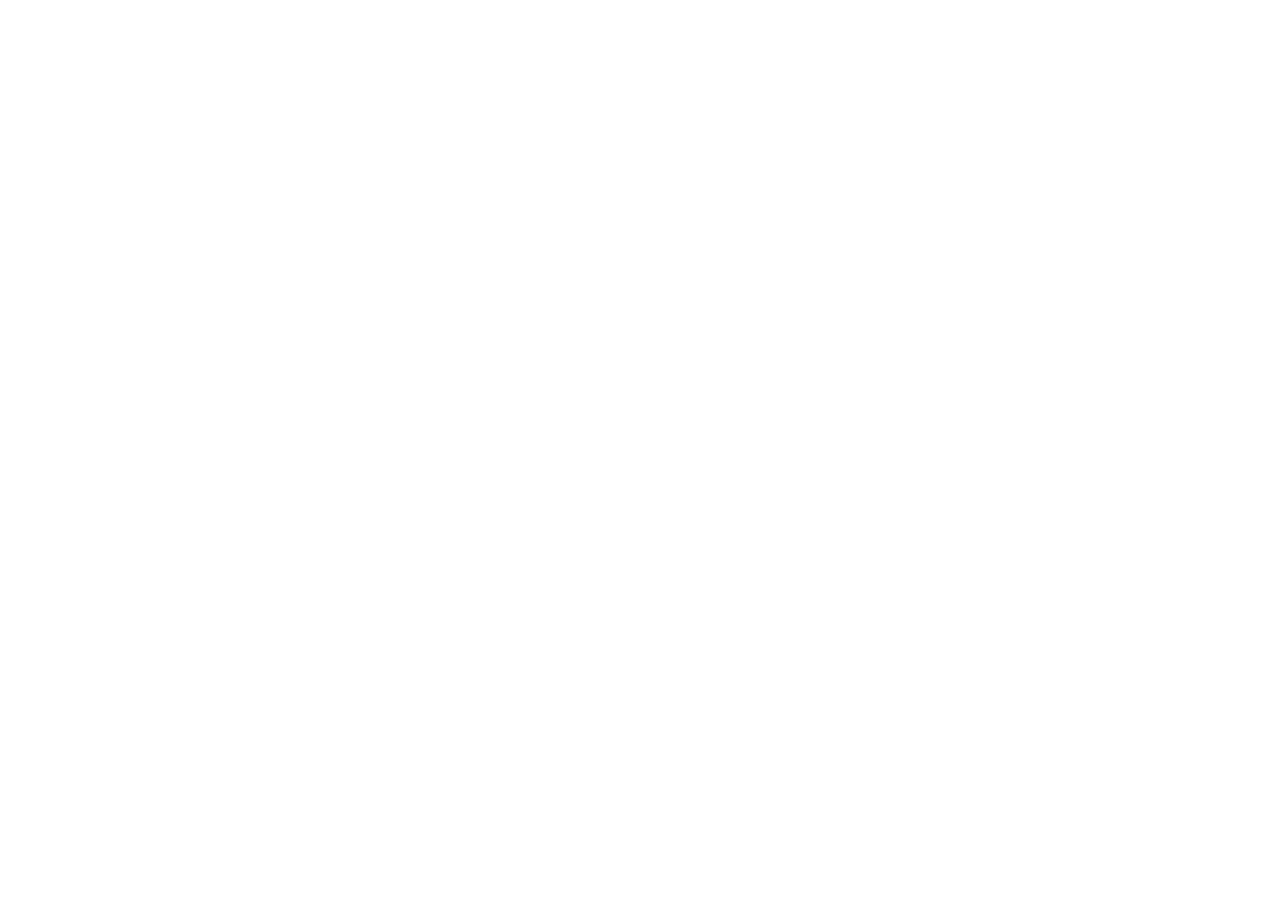
==== commit ceddc9df: "Encaminha o endereço público para o site com login" ====
--- a/index.html
+++ b/index.html
@@ -3,174 +3,19 @@
 <head>
   <meta charset="utf-8">
   <meta name="viewport" content="width=device-width, initial-scale=1">
-  <meta name="description" content="Acompanhe o dólar comercial em reais, consulte o histórico e converta valores entre USD e BRL.">
-  <meta name="theme-color" content="#240810">
-  <title>Dolar até o Iphone vir | Cotação USD/BRL</title>
-  <link rel="icon" href="./icone.png" type="image/png">
-  <link rel="stylesheet" href="./estilo.css?v=cotacao">
+  <meta http-equiv="refresh" content="0;url=https://dolar-agora-cotacao-h5rlg.foldedmeringue8.chatgpt.site/">
+  <title>Dolar Hoje | Acesso</title>
   <style>
-    .estrela-celular {
-      display: inline-grid;
-      place-items: center;
-      font-size: clamp(3rem, 7.5vw, 6rem);
-      line-height: 1;
-      font-weight: 900;
-    }
-    .estrela-celular::before,
-    .estrela-celular strong {
-      grid-area: 1 / 1;
-    }
-    .estrela-celular::before {
-      content: "★";
-      color: #ffe27b;
-      text-shadow: 0 0 30px #ffc63a78;
-    }
-    .estrela-celular strong {
-      font-size: .28em;
-      font-weight: inherit;
-      color: #711429;
-      transform: translateY(.12em);
-    }
-    @media (max-width: 490px) {
-      .estrela-celular { font-size: 2.45rem; }
-    }
+    body { display: grid; min-height: 100dvh; margin: 0; place-items: center; background: #2a0d17; color: #fff7ee; font: 1rem/1.5 system-ui, sans-serif; }
+    main { width: min(100% - 2rem, 28rem); }
+    a { display: inline-block; padding: .65rem 1rem; border-radius: .6rem; color: #2a0d17; background: #ffdf68; font-weight: 700; }
   </style>
-  <script src="./vendor/signalr/signalr-8.0.29.min.js" defer></script>
-  <script src="./cotacao.js?v=biquote" type="module"></script>
 </head>
 <body>
-  <header class="topo">
-    <div class="limite topo-interno">
-      <nav class="navegacao" aria-label="Seções do site">
-        <a class="link-dolar" href="./" aria-current="page"><span class="marca-icone" aria-hidden="true">$</span>Dolar</a>
-        <a href="./tempo/">Previsão do tempo</a>
-        <a href="./promocoes/">Promoções</a>
-      </nav>
-      <button class="botao animacoes" id="animacoes" type="button">Pausar animações</button>
-    </div>
-  </header>
-
-  <main class="limite" id="inicio">
-    <section class="apresentacao" aria-labelledby="titulo-site">
-      <div class="estrelas" aria-hidden="true">
-        <span style="--x:47%;--y:11%;--s:20px;--a:19deg;--t:.3s">★</span>
-        <span style="--x:48%;--y:86%;--s:12px;--a:-11deg;--t:1.2s">★</span>
-        <span style="--x:58%;--y:25%;--s:24px;--a:14deg;--t:.8s">★</span>
-        <span style="--x:56%;--y:65%;--s:13px;--a:-17deg;--t:.4s">★</span>
-        <span style="--x:61%;--y:91%;--s:27px;--a:24deg;--t:1.4s">★</span>
-        <span style="--x:70%;--y:10%;--s:13px;--a:9deg;--t:.7s">★</span>
-        <span style="--x:73%;--y:81%;--s:17px;--a:-9deg;--t:1s">★</span>
-        <span style="--x:82%;--y:78%;--s:11px;--a:21deg;--t:.1s">★</span>
-        <span style="--x:88%;--y:17%;--s:29px;--a:-14deg;--t:.5s">★</span>
-        <span style="--x:93%;--y:41%;--s:16px;--a:25deg;--t:1.1s">★</span>
-        <span style="--x:94%;--y:78%;--s:25px;--a:11deg;--t:.1s">★</span>
-        <span style="--x:98%;--y:58%;--s:11px;--a:-3deg;--t:.9s">★</span>
-      </div>
-      <div class="apresentacao-texto">
-        <h1 id="titulo-site">Dolar <span>Hoje</span></h1>
-        <p>Ja fez o L hoje?</p>
-        <button class="botao atualizar" id="atualizar" type="button"><span id="atualizar-texto">Atualizar agora</span></button>
-      </div>
-      <figure class="apresentacao-foto">
-        <img src="./foto-banner.jpg" width="221" height="228" alt="Figurinha com a frase ‘fica com fome ai’." decoding="async">
-      </figure>
-      <div class="arte" aria-hidden="true">
-        <div class="orbita"></div>
-        <div class="celular">
-          <div class="tela">
-            <div class="estrela-celular"><strong>13</strong></div>
-          </div>
-        </div>
-        <div class="moeda moeda-usd">$</div>
-        <div class="moeda moeda-brl">R$</div>
-      </div>
-    </section>
-
-    <div class="painel">
-      <section id="cotacao" class="cotacao cartao" aria-labelledby="cotacao-titulo">
-        <div class="cotacao-topo">
-          <div class="par">
-            <div class="bandeiras" aria-hidden="true"><span>🇺🇸</span><span>🇧🇷</span></div>
-            <div>
-              <h2 id="cotacao-titulo">USD / BRL</h2>
-              <p id="tipo-cotacao">Dólar comercial · taxa de referência</p>
-            </div>
-          </div>
-          <span id="estado" class="estado" data-tipo="espera" role="status">Consultando</span>
-        </div>
-        <div class="cotacao-valor">
-          <p class="valor-principal"><span class="moeda-principal">R$</span> <strong id="preco">—</strong></p>
-          <p class="movimento"><span class="variacao" id="variacao">—</span><span>Variação do dia</span></p>
-        </div>
-        <div class="cotacao-rodape">
-          <dl class="metricas">
-            <div><dt>Mínima do dia</dt><dd id="minima">—</dd></div>
-            <div><dt>Máxima do dia</dt><dd id="maxima">—</dd></div>
-            <div><dt>Venda</dt><dd id="venda">—</dd></div>
-          </dl>
-          <p id="horario" class="horario">Aguardando o horário da cotação</p>
-          <p class="fontes-cotacao">
-            <span id="info-fonte-cotacao" hidden>Fonte <a id="fonte-cotacao" target="_blank" rel="noopener noreferrer"></a></span>
-            <a href="https://www.google.com/finance/quote/USD-BRL?hl=pt-BR" target="_blank" rel="noopener noreferrer">Comparar no Google Finanças</a>
-          </p>
-        </div>
-      </section>
-
-      <section class="conversor cartao" aria-labelledby="conversor-titulo">
-        <h2 id="conversor-titulo">Conversor</h2>
-        <p class="subtitulo">Calcule pela cotação exibida no painel.</p>
-        <div class="campos">
-          <div>
-            <label for="quantia">Valor em <span id="de-nome">dólares</span></label>
-            <div class="campo">
-              <input id="quantia" type="text" inputmode="decimal" value="100" maxlength="18" autocomplete="off" aria-describedby="conversor-nota">
-              <span class="codigo" aria-hidden="true" id="de-codigo">USD</span>
-            </div>
-          </div>
-          <button type="button" id="inverter" class="botao inverter">Inverter moedas</button>
-          <div>
-            <label for="convertido">Valor em <span id="para-nome">reais</span></label>
-            <div class="campo resultado">
-              <output id="convertido" for="quantia">—</output>
-              <span class="codigo" aria-hidden="true" id="para-codigo">BRL</span>
-            </div>
-          </div>
-        </div>
-        <p class="nota" id="conversor-nota">Estimativa sem impostos ou tarifas.</p>
-      </section>
-    </div>
-
-    <section id="historico" class="historico cartao" aria-labelledby="historico-titulo">
-      <div class="historico-topo">
-        <div>
-          <h2 id="historico-titulo">Histórico da cotação</h2>
-          <p id="historico-subtitulo" class="subtitulo">Valores diários em reais por dólar</p>
-        </div>
-        <div class="periodos" role="group" aria-label="Período do histórico">
-          <button id="periodo-7" type="button" aria-pressed="true">7 dias</button>
-          <button id="periodo-30" type="button" aria-pressed="false">30 dias</button>
-        </div>
-      </div>
-      <div id="grafico-area" class="grafico-area">
-        <canvas id="grafico" hidden role="img" aria-label="Histórico da cotação do dólar"></canvas>
-        <p id="grafico-estado" class="grafico-estado" role="status">Carregando histórico…</p>
-        <div id="grafico-detalhe" class="grafico-detalhe" aria-hidden="true" hidden>
-          <span id="detalhe-data"></span>
-          <strong id="detalhe-valor"></strong>
-        </div>
-      </div>
-      <details id="registros" class="registros" hidden>
-        <summary>Ver valores por data</summary>
-        <table>
-          <thead><tr><th scope="col">Data</th><th id="historico-valor" scope="col">Cotação</th></tr></thead>
-          <tbody id="registros-lista"></tbody>
-        </table>
-      </details>
-    </section>
-
-    <footer class="rodape">
-      <p>Cotações indicativas. O horário e a frequência dependem da fonte.</p>
-    </footer>
+  <main>
+    <h1>Dolar Hoje</h1>
+    <p>Entre na sua conta para acessar o site.</p>
+    <a href="https://dolar-agora-cotacao-h5rlg.foldedmeringue8.chatgpt.site/">Acessar site</a>
   </main>
 </body>
 </html>
